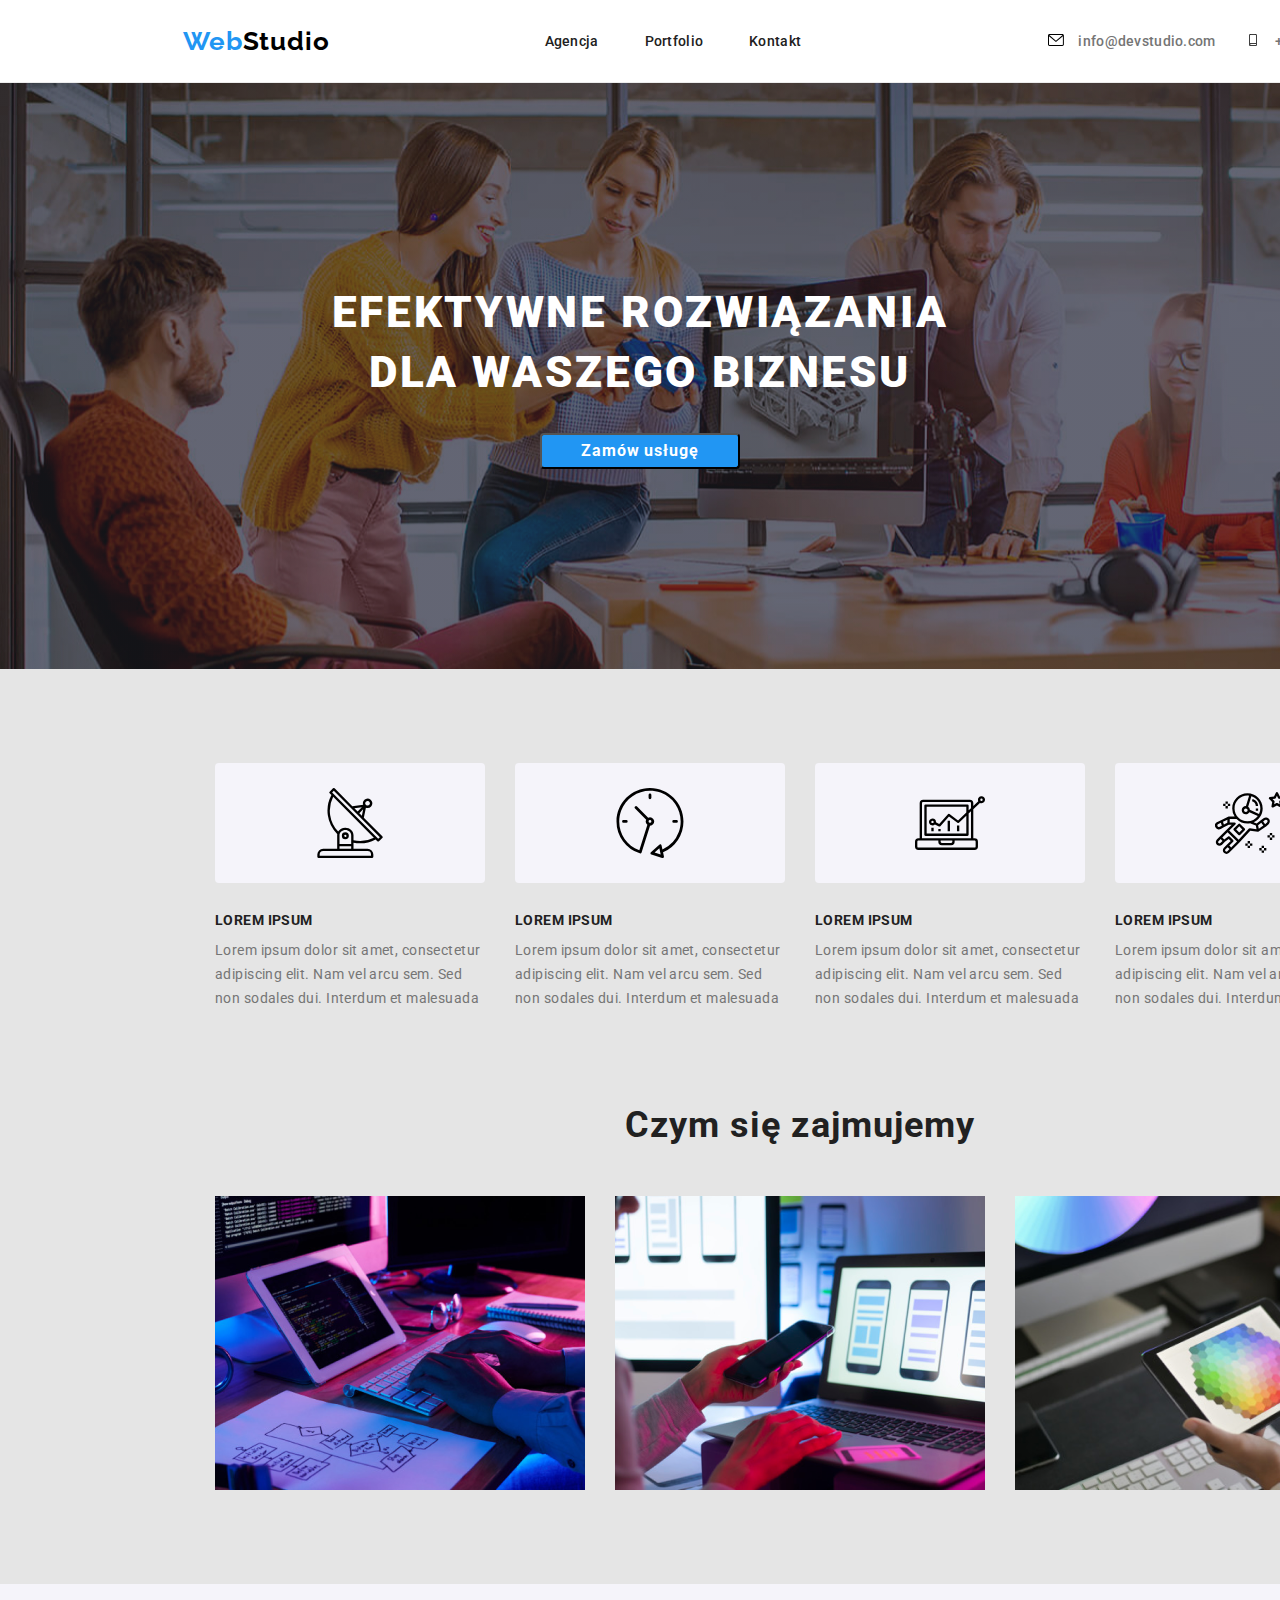
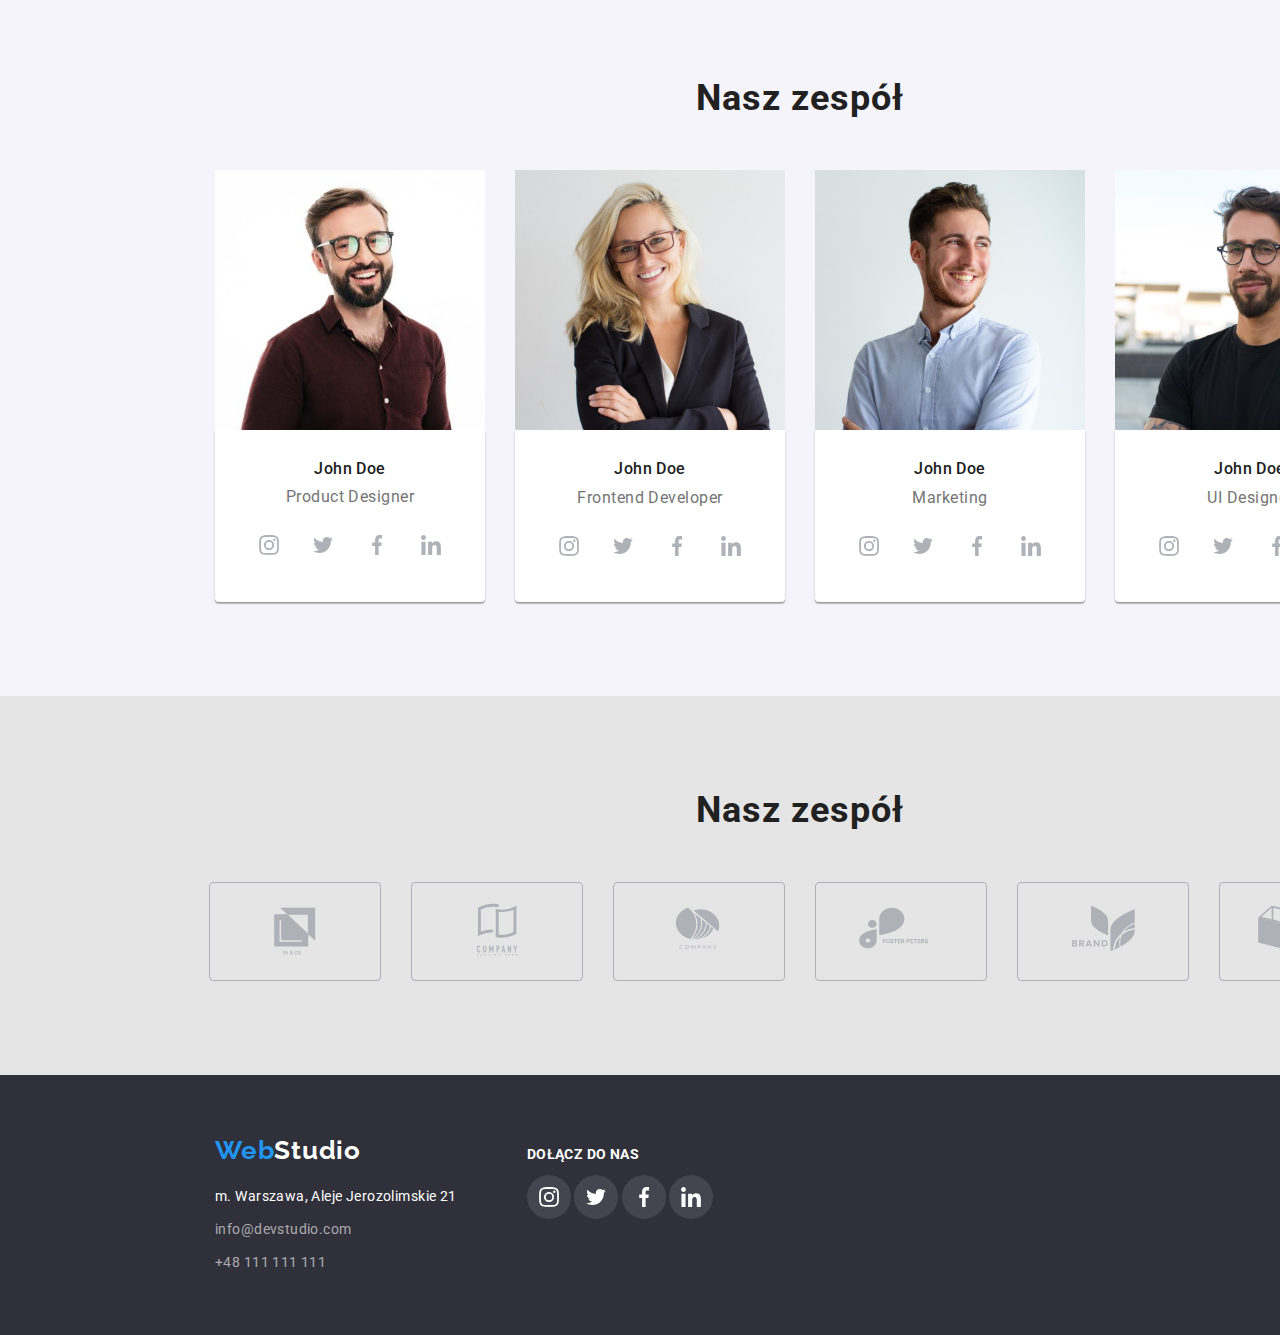
==== index.html @ 9e59b246 "feat: init" ====
<!DOCTYPE html>
<html lang="pl">
  <head>
    <meta charset="UTF-8" />
    <meta name="description" content="Praca domowa" />
    <link rel="preconnect" href="https://fonts.googleapis.com" />
    <link rel="preconnect" href="https://fonts.gstatic.com" crossorigin />
    <link
      href="https://fonts.googleapis.com/css2?family=Raleway:wght@700&family=Roboto:wght@400;500;700;900&display=swap"
      rel="stylesheet"
    />
    <!-- <link
      rel="stylesheet"
      href="https://cdnjs.cloudflare.com/ajax/libs/modern-normalize/1.1.0/modern-normalize.min.css"
      integrity="sha512-wpPYUAdjBVSE4KJnH1VR1HeZfpl1ub8YT/NKx4PuQ5NmX2tKuGu6U/JRp5y+Y8XG2tV+wKQpNHVUX03MfMFn9Q=="
      crossorigin="anonymous"
      referrerpolicy="no-referrer"
    /> -->
    <link rel="stylesheet" href="./css/modern-normalize.css" />
    <link rel="stylesheet" href="./css/styles.css" />

    <title>Studio</title>
  </head>

  <body>
    <header>
      <nav>
        <div class="header-flex container">
          <a href="" class="logo"
            >Web<span style="color: rgb(0, 0, 0)">Studio</span></a
          >
          <ul class="site-menu">
            <li class="item-menu">
              <a class="link-menu" href="./index.html">Agencja</a>
            </li>
            <li class="item-menu">
              <a class="link-menu" href="./portfolio.html">Portfolio</a>
            </li>
            <li class="item-menu">
              <a class="link-menu" href="">Kontakt</a>
            </li>
          </ul>

          <ul class="header-contact">
            <li class="item-contact">
              <div class="hov-class">
                <svg class="icon-header-contact" width="16" height="12">
                  <use href="./images/icons.svg#icon-envelope"></use>
                </svg>
                <a class="nav-contact" href="mailto:info@devstudio.com"
                  >info@devstudio.com</a
                >
              </div>
            </li>
            <li class="item-contact">
              <div class="hov-class">
                <svg class="icon-header-contact" width="16" height="12">
                  <use href="./images/icons.svg#icon-smartphone"></use>
                </svg>
                <a class="nav-contact" href="tel:+48111111111"
                  >+48 111 111 111</a
                >
              </div>
            </li>
          </ul>
        </div>
      </nav>
    </header>
    <main>
      <section>
        <div class="slider">
          <div class="container">
            <div class="foto-slider">
              <h1 class="first-page-title">
                EFEKTYWNE ROZWIĄZANIA DLA WASZEGO BIZNESU
              </h1>
              <button class="first-page-button" type="button">
                Zamów usługę
              </button>
            </div>
          </div>
        </div>
      </section>
      <section>
        <div class="articles container">
          <ul class="list-articles">
            <li class="item-articles">
              <div class="back-svg">
                <svg class="icon-advantages" width="70" height="70">
                  <use href="./images/icons.svg#icon-antenna-1"></use>
                </svg>
              </div>
              <h5 class="first-page-title-article">LOREM IPSUM</h5>
              <p class="text-demo-article">
                Lorem ipsum dolor sit amet, consectetur adipiscing elit. Nam vel
                arcu sem. Sed non sodales dui. Interdum et malesuada
              </p>
            </li>
            <li class="item-articles">
              <div class="back-svg">
                <svg class="icon-advantages" width="70" height="70">
                  <use href="./images/icons.svg#icon-clock-1"></use>
                </svg>
              </div>
              <h5 class="first-page-title-article">LOREM IPSUM</h5>
              <p class="text-demo-article">
                Lorem ipsum dolor sit amet, consectetur adipiscing elit. Nam vel
                arcu sem. Sed non sodales dui. Interdum et malesuada
              </p>
            </li>
            <li class="item-articles">
              <div class="back-svg">
                <svg class="icon-advantages" width="70" height="70">
                  <use href="./images/icons.svg#icon-diagram-1"></use>
                </svg>
              </div>
              <h5 class="first-page-title-article">LOREM IPSUM</h5>
              <p class="text-demo-article">
                Lorem ipsum dolor sit amet, consectetur adipiscing elit. Nam vel
                arcu sem. Sed non sodales dui. Interdum et malesuada
              </p>
            </li>
            <li class="item-articles">
              <div class="back-svg">
                <svg class="icon-advantages" width="70" height="70">
                  <use href="./images/icons.svg#icon-astronaut-1"></use>
                </svg>
              </div>
              <h5 class="first-page-title-article">LOREM IPSUM</h5>
              <p class="text-demo-article">
                Lorem ipsum dolor sit amet, consectetur adipiscing elit. Nam vel
                arcu sem. Sed non sodales dui. Interdum et malesuada
              </p>
            </li>
          </ul>
        </div>
      </section>
      <section>
        <div class="what-we-do container">
          <h2 class="small-headers">Czym się zajmujemy</h2>

          <ul class="list-foto-what-we-do">
            <li class="foto-what-we-do">
              <img
                src="./images/img-1.jpg"
                alt="komputer na biurku"
                width="370"
                height="294"
              />
            </li>
            <li class="foto-what-we-do">
              <img
                src="./images/img-2.jpg"
                alt="tel kom w dloni"
                width="370"
                height="294"
              />
            </li>
            <li class="foto-what-we-do">
              <img
                src="./images/img-3.jpg"
                alt="paleta kolorow na malym tablecie"
                width="370"
                height="294"
              />
            </li>
          </ul>
        </div>
      </section>
      <section>
        <div class="our-team container">
          <h2 class="small-headers">Nasz zespół</h2>
          <ul class="list-our-team">
            <li class="item-our-team">
              <figure>
                <img
                  src="./images/john_product.jpg"
                  alt="portret John From Production"
                  width="270"
                />
                <figcaption class="fig-agency">
                  <p class="employee">John Doe</p>
                  <p class="worker-profession">Product Designer</p>
                  <!--social icons-->
                  <ul class="our-team-social-icons">
                    <li class="item-our-team-social-icons">
                      <svg
                        class="social-icon-properties"
                        width="44"
                        height="44"
                        viewBox="0 0 98 44"
                      >
                        <use href="./images/icons.svg#icon-instagram-2"></use>
                      </svg>
                    </li>
                    <li class="item-our-team-social-icons">
                      <svg
                        class="social-icon-properties"
                        width="44"
                        height="44"
                        viewBox="0 0 98 44"
                      >
                        <use href="./images/icons.svg#icon-twitter-1"></use>
                      </svg>
                    </li>
                    <li class="item-our-team-social-icons">
                      <svg
                        class="social-icon-properties"
                        width="44"
                        height="44"
                        viewBox="0 0 98 44"
                      >
                        <use href="./images/icons.svg#icon-facebook-1"></use>
                      </svg>
                    </li>
                    <li class="item-our-team-social-icons">
                      <svg
                        class="social-icon-properties"
                        width="44"
                        height="44"
                        viewBox="0 0 98 44"
                      >
                        <use href="./images/icons.svg#icon-linkedin-1"></use>
                      </svg>
                    </li>
                  </ul>
                  <!-- end social icons -->
                </figcaption>
              </figure>
            </li>
            <li class="item-our-team">
              <figure>
                <img
                  src="./images/john_developer.jpg"
                  alt="portret John From Developer"
                  width="270"
                />
                <figcaption class="fig-agency">
                  <p class="employee">John Doe</p>
                  <p class="worker-profession">Frontend Developer</p>
                  <!--social icons-->
                  <ul class="our-team-social-icons">
                    <li class="item-our-team-social-icons">
                      <svg
                        class="social-icon-properties"
                        width="44"
                        height="44"
                        viewBox="0 0 98 44"
                      >
                        <use href="./images/icons.svg#icon-instagram-2"></use>
                      </svg>
                    </li>
                    <li class="item-our-team-social-icons">
                      <svg
                        class="social-icon-properties"
                        width="44"
                        height="44"
                        viewBox="0 0 98 44"
                      >
                        <use href="./images/icons.svg#icon-twitter-1"></use>
                      </svg>
                    </li>
                    <li class="item-our-team-social-icons">
                      <svg
                        class="social-icon-properties"
                        width="44"
                        height="44"
                        viewBox="0 0 98 44"
                      >
                        <use href="./images/icons.svg#icon-facebook-1"></use>
                      </svg>
                    </li>
                    <li class="item-our-team-social-icons">
                      <svg
                        class="social-icon-properties"
                        width="44"
                        height="44"
                        viewBox="0 0 98 44"
                      >
                        <use href="./images/icons.svg#icon-linkedin-1"></use>
                      </svg>
                    </li>
                  </ul>
                  <!-- end social icons -->
                </figcaption>
              </figure>
            </li>

            <li class="item-our-team">
              <figure>
                <img
                  src="./images/john_marketing.jpg"
                  alt="portret John From Marketing"
                  width="270"
                />
                <figcaption class="fig-agency">
                  <p class="employee">John Doe</p>
                  <p class="worker-profession">Marketing</p>
                  <!--social icons-->
                  <ul class="our-team-social-icons">
                    <li class="item-our-team-social-icons">
                      <svg
                        class="social-icon-properties"
                        width="44"
                        height="44"
                        viewBox="0 0 98 44"
                      >
                        <use href="./images/icons.svg#icon-instagram-2"></use>
                      </svg>
                    </li>
                    <li class="item-our-team-social-icons">
                      <svg
                        class="social-icon-properties"
                        width="44"
                        height="44"
                        viewBox="0 0 98 44"
                      >
                        <use href="./images/icons.svg#icon-twitter-1"></use>
                      </svg>
                    </li>
                    <li class="item-our-team-social-icons">
                      <svg
                        class="social-icon-properties"
                        width="44"
                        height="44"
                        viewBox="0 0 98 44"
                      >
                        <use href="./images/icons.svg#icon-facebook-1"></use>
                      </svg>
                    </li>
                    <li class="item-our-team-social-icons">
                      <svg
                        class="social-icon-properties"
                        width="44"
                        height="44"
                        viewBox="0 0 98 44"
                      >
                        <use href="./images/icons.svg#icon-linkedin-1"></use>
                      </svg>
                    </li>
                  </ul>
                  <!-- end social icons -->
                </figcaption>
              </figure>
            </li>
            <li class="item-our-team">
              <figure>
                <img
                  src="./images/john_designer.jpg"
                  alt="portret John From Designer"
                  width="270"
                />
                <figcaption class="fig-agency">
                  <p class="employee">John Doe</p>
                  <p class="worker-profession">UI Designer</p>
                  <!--social icons-->
                  <ul class="our-team-social-icons">
                    <li class="item-our-team-social-icons">
                      <svg
                        class="social-icon-properties"
                        width="44"
                        height="44"
                        viewBox="0 0 98 44"
                      >
                        <use href="./images/icons.svg#icon-instagram-2"></use>
                      </svg>
                    </li>
                    <li class="item-our-team-social-icons">
                      <svg
                        class="social-icon-properties"
                        width="44"
                        height="44"
                        viewBox="0 0 98 44"
                      >
                        <use href="./images/icons.svg#icon-twitter-1"></use>
                      </svg>
                    </li>
                    <li class="item-our-team-social-icons">
                      <svg
                        class="social-icon-properties"
                        width="44"
                        height="44"
                        viewBox="0 0 98 44"
                      >
                        <use href="./images/icons.svg#icon-facebook-1"></use>
                      </svg>
                    </li>
                    <li class="item-our-team-social-icons">
                      <svg
                        class="social-icon-properties"
                        width="44"
                        height="44"
                        viewBox="0 0 98 44"
                      >
                        <use href="./images/icons.svg#icon-linkedin-1"></use>
                      </svg>
                    </li>
                  </ul>
                  <!-- end social icons -->
                </figcaption>
              </figure>
            </li>
          </ul>
        </div>
      </section>
      <section>
        <div class="our-costumers container">
          <h2 class="small-headers">Nasz zespół</h2>
          <ul class="list-our-costumers">
            <li class="item-our-costumers">
              <svg class="icon-our-costumers" width="170" height="92">
                <use href="./images/icons.svg#icon-Client-1"></use>
              </svg>
            </li>
            <li class="item-our-costumers">
              <svg class="icon-our-costumers" width="170" height="92">
                <use href="./images/icons.svg#icon-Client-2"></use>
              </svg>
            </li>
            <li class="item-our-costumers">
              <svg class="icon-our-costumers" width="170" height="92">
                <use href="./images/icons.svg#icon-Client-3"></use>
              </svg>
            </li>
            <li class="item-our-costumers">
              <svg class="icon-our-costumers" width="170" height="92">
                <use href="./images/icons.svg#icon-Client-4"></use>
              </svg>
            </li>
            <li class="item-our-costumers">
              <svg class="icon-our-costumers" width="170" height="92">
                <use href="./images/icons.svg#icon-Client-5"></use>
              </svg>
            </li>
            <li class="item-our-costumers">
              <svg class="icon-our-costumers" width="170" height="92">
                <use href="./images/icons.svg#icon-Client-6"></use>
              </svg>
            </li>
          </ul>
        </div>
      </section>
    </main>

    <footer>
      <div class="footer-flex container">
        <address>
          <ul class="footer-contact">
            <li class="footer-address">
              <a href="" class="footer-logo"
                >Web<span style="color: rgb(255, 255, 255)">Studio</span></a
              >
              <span class="address">m. Warszawa, Aleje Jerozolimskie 21</span>
              <a class="footer-ad1" href="mailto:info@devstudio.com"
                >info@devstudio.com</a
              >
              <a class="footer-ad2" href="tel:+48111111111">+48 111 111 111</a>
            </li>
            <li class="item-icon-social-footer">
              <h5 class="footer-to-us">DOŁĄCZ DO NAS</h5>
              <svg
                class="icon-social-footer"
                width="44"
                height="44"
                viewBox="0 0 98 44"
              >
                <use href="./images/icons.svg#icon-instagram-2"></use>
              </svg>
              <svg
                class="icon-social-footer"
                width="44"
                height="44"
                viewBox="0 0 98 44"
              >
                <use href="./images/icons.svg#icon-twitter-1"></use>
              </svg>
              <svg
                class="icon-social-footer"
                width="44"
                height="44"
                viewBox="0 0 98 44"
              >
                <use href="./images/icons.svg#icon-facebook-1"></use>
              </svg>
              <svg
                class="icon-social-footer"
                width="44"
                height="44"
                viewBox="0 0 98 44"
              >
                <use href="./images/icons.svg#icon-linkedin-1"></use>
              </svg>
            </li>
          </ul>
        </address>
      </div>
    </footer>
  </body>
</html>
---- css/styles.css ----
:root {
  --body-background-color: #e5e5e5;
  --white-text-color: #ffffff;
  --focus-hover-link-color: #2196f3;
  --main-font: "Roboto", sans-serif;
  --main-font-color: #212121;
  --background-primary-color: #2196f3;
}

body {
  background: var(--body-background-color);
  color: var(--main-font-color);
  font-family: var(--main-font);
}

.container {
  margin-top: 0;
  margin-bottom: 0;
  margin: auto;
  width: 1200px;
}

.header-contact {
  --text-color-header-contact: #757575;
}
.worker-profession {
  --text-color-worker-profession: #757575;
}

.sub-description {
  --text-color-sub-description: #757575;
}

.text-demo-article {
  --text-color-demo-article: #757575;
}

/* section first page */

/* .slider {
  display: flex;
  width: 1600px;
  background-color: #2f303a;
  flex-direction: column;
  justify-content: center;
  align-items: center;
  padding: 200px 0;
} */
.slider {
  display: block;
  margin: auto;
  max-width: 1600px;
  background-image: linear-gradient(
      rgba(47, 48, 58, 0.4),
      rgba(47, 48, 58, 0.4)
    ),
    url("../images/slider_img.jpg");
  /* background-image: url("../images/slider_img.jpg"); */
}

.foto-slider {
  display: flex;
  flex-direction: column;
  align-items: center;
  padding: 200px 0 200px;
}

.first-page-title {
  font-style: normal;
  font-weight: 900;
  font-size: 44px;
  line-height: 1.36;
  text-align: center;
  letter-spacing: 0.06em;
  text-transform: uppercase;
  color: var(--white-text-color);
  width: 696px;
  margin-top: 0;
  margin-bottom: 30px;
}
.first-page-button {
  font-family: "Roboto";
  font-style: normal;
  font-weight: 700;
  font-size: 16px;
  line-height: 1.87;
  align-items: center;
  text-align: center;
  letter-spacing: 0.06em;
  color: var(--white-text-color);
  background: var(--background-primary-color);
  border-radius: 4px;
  width: 200px;
}
.first-page-button:focus,
.first-page-button:hover {
  box-shadow: 0px 4px 4px rgba(0, 0, 0, 0.15);
  cursor: pointer;
}

.articles {
  background: #e5e5e5;
  width: 1600px;
}

.list-articles {
  list-style: none;
  display: flex;
  justify-content: center;
  margin: 0;
  padding: 94px 215px;
}

.list-articles > .item-articles:not(:last-child) {
  margin-right: 30px;
}

/* .item-articles {
  margin-right: 30px;
} */

.first-page-title-article {
  font-style: normal;
  font-weight: 700;
  font-size: 14px;
  line-height: 1.14;
  letter-spacing: 0.03em;
  text-transform: uppercase;
  margin: 0;
  margin-bottom: 10px;
}

.text-demo-article {
  font-style: normal;
  font-size: 14px;
  line-height: 1.71;
  letter-spacing: 0.03em;
  color: var(--text-color-demo-article);
  margin: 0;
}

.what-we-do {
  display: flex;
  background: #e5e5e5;
  width: 1600px;
  flex-direction: column;
  justify-content: center;
  align-items: center;
}

.list-foto-what-we-do {
  list-style: none;
  display: flex;
  margin: 0;
  margin-bottom: 94px;
  padding-left: 0;
}

/* .foto-what-we-do {
  margin-right: 30px;
} */

.list-foto-what-we-do > .foto-what-we-do:not(:last-child) {
  margin-right: 30px;
}

.small-headers {
  font-style: normal;
  font-weight: 700;
  font-size: 36px;
  line-height: 1.16;
  text-align: center;
  letter-spacing: 0.03em;
  margin: 0;
  margin-bottom: 50px;
}

.employee {
  font-style: normal;
  font-weight: 500;
  font-size: 16px;
  line-height: 1.18;
  letter-spacing: 0.03em;
  margin: 0;
  margin-bottom: 10px;
}

.worker-profession {
  font-style: normal;
  font-size: 16px;
  line-height: 1.18;
  letter-spacing: 0.03em;
  margin: 0;
  margin-bottom: 16px;
  color: var(--text-color-worker-profession);
}

/* section header, nav */
.logo,
.footer-logo {
  font-family: "Raleway";
  font-style: normal;
  font-weight: 700;
  font-size: 26px;
  line-height: 1.19;
  letter-spacing: 0.03em;
  color: var(--background-primary-color);
  text-decoration: none;
}

.footer-logo {
  display: block;
  margin-bottom: 20px;
}

.header-flex {
  display: flex;
  border-bottom: 1px solid #ececec;
  background: #ffffff;
  width: 1600px;
  flex-direction: row;
  justify-content: space-evenly;
  align-items: center;
}

.site-menu {
  list-style: none;
  padding: 32px;
  margin: 0;
  display: flex;
}

.site-menu > .item-menu:not(:last-child) {
  margin-right: 46px;
}

.link-menu {
  font-weight: 500;
  font-size: 14px;
  line-height: 1.14;
  letter-spacing: 0.02em;
  text-decoration: none;
  color: var(--normal-link-color);
}

.link-menu:hover,
.link-menu:focus {
  color: var(--focus-hover-link-color);
}

.header-contact {
  list-style: none;
  padding: 32px;
  margin: 0;
  display: flex;
}

.nav-contact {
  font-style: normal;
  font-weight: 500;
  font-size: 14px;
  line-height: 1.14;
  letter-spacing: 0.02em;
  text-decoration: none;
  color: var(--text-color-header-contact);
}

.nav-contact:focus,
.nav-contact:hover {
  color: var(--focus-hover-link-color);
}
.header-contact > .item-contact:not(:last-child) {
  margin-right: 30px;
}

.filter-menu {
  width: 1600px;
  background: #e5e5e5;
}

.filter {
  margin: 0;
  list-style: none;
  display: flex;
  justify-content: center;
  padding: 94px 518px 50px 510px;
}
/* section main */
.filter-button {
  background: #f5f4fa;
  font-family: "Roboto";
  font-style: normal;
  font-weight: 500;
  font-size: 16px;
  line-height: 1.62;
  border-radius: 4px;
  letter-spacing: 0.03em;
  text-align: center;
  /* margin-right: 8px; */
}

.filter > .item-filter-menu:not(:last-child) {
  margin-right: 8px;
}

.filter-button:hover,
.filter-button:focus {
  background: var(--focus-hover-link-color);
  color: var(--white-text-color);
  box-shadow: 0px 3px 1px rgba(0, 0, 0, 0.1), 0px 1px 2px rgba(0, 0, 0, 0.08),
    0px 2px 2px rgba(0, 0, 0, 0.12);
  border-radius: 4px;
  cursor: pointer;
}

.filter-results {
  width: 1600px;
}
.filter-images {
  list-style: none;
  /* padding-left: 0; */
  padding-bottom: 94px;
  margin: 0;
  display: flex;
  justify-content: center;
  flex-wrap: wrap;
  gap: 30px;
}

/* .items-filter-images {
  flex-basis: calc((100% - 2 * 30px) / 3);
} */

/* .filter-images > .items-filter-images:not(:last-child) {
  margin-right: 30px;
} */

.basic-description {
  font-style: normal;
  font-weight: 700;
  font-size: 18px;
  line-height: 2;
  letter-spacing: 0.06em;
  margin: 0;
  margin-bottom: 4px;
}

.sub-description {
  font-style: normal;
  font-size: 16px;
  line-height: 1.87;
  letter-spacing: 0.03em;
  color: var(--text-color-sub-description);
  margin: 0;
}

.our-team {
  display: flex;
  width: 1600px;
  background: #f5f4fa;
  flex-direction: column;
  align-items: center;
  padding: 94px 215px;
}

.list-our-team {
  list-style: none;
  margin: 0;
  padding: 0;
  display: flex;
}

.list-our-team > .item-our-team:not(:last-child) {
  margin-right: 30px;
}

figure {
  margin: 0;
}
.fig-agency {
  margin: 0;
  text-align: center;
  background: #ffffff;
  padding: 30px 32px;
  box-shadow: 0px 1px 3px rgba(0, 0, 0, 0.12), 0px 1px 1px rgba(0, 0, 0, 0.14),
    0px 2px 1px rgba(0, 0, 0, 0.2);
  border-radius: 0px 0px 4px 4px;
}

.fig-portfolio {
  text-align: left;
  background: #ffffff;
  border-right: 1px solid #eeeeee;
  border-bottom: 1px solid #eeeeee;
  border-left: 1px solid #eeeeee;
  padding: 20px 24px;
}

/* section footer */

.footer-flex {
  width: 1600px;
  background: #2f303a;
  padding: 60px 215px;
}

.footer-contact {
  list-style: none;
  font-style: normal;
  padding: 0;
  font-size: 14px;
  line-height: 1.71;
  letter-spacing: 0.03em;
  margin: 0;
  display: flex;
  align-items: baseline;
}

.footer-address {
  margin-right: 70px;
  color: var(--white-text-color);
}

.address {
  font-size: 14px;
  line-height: 1.71;
  letter-spacing: 0.03em;
  color: #ffffff;
  display: block;
  margin-bottom: 9px;
}

.footer-ad1,
.footer-ad2 {
  text-decoration: none;
  color: rgba(255, 255, 255, 0.6);
  margin-bottom: 9px;
}

.footer-ad1 {
  display: block;
  margin-bottom: 9px;
}

.footer-ad2 {
  margin: 0;
}

.footer-ad:hover,
.footer-ad:focus {
  color: var(--focus-hover-link-color);
}
img {
  display: block;
}

.footer-to-us {
  font-weight: 700;
  font-size: 14px;
  line-height: 1.14px;
  letter-spacing: 0.03em;
  text-transform: uppercase;
  color: #ffffff;
  margin: 0;
  margin-bottom: 20px;
}

.our-costumers {
  width: 1600px;
  background: #e5e5e5;
  padding: 94px 0 94px 0;
}
.list-our-costumers {
  list-style: none;
  margin: 0;
  padding: 0;
  display: flex;
  justify-content: center;
}

.list-our-costumers > .item-our-costumers:not(:last-child) {
  margin-right: 30px;
}

/* icon style */

.icon-header-contact {
  margin-right: 10px;
}

.hov-class:hover {
  fill: #2196f3;
}

.back-svg {
  width: 270px;
  /* height: 120px; */
  background: #f5f4fa;
  border-radius: 4px;
  margin-bottom: 30px;
  padding: 25px 100px 25px 100px;
}

.icon-advantages {
  display: block;
}

.our-team-social-icons {
  list-style: none;
  display: flex;
  justify-content: center;
  padding: 0;
}

.our-team-social-icons > .item-our-team-social-icons:not(:last-child) {
  margin-right: 10px;
}

.social-icon-properties {
  border-radius: 50%;
  fill: #afb1b8;
}

.social-icon-properties:hover {
  background: #2196f3;
  fill: #ffffff;
}

.icon-social-footer {
  border-radius: 50%;
  background: rgba(255, 255, 255, 0.1);
  fill: #ffffff;
}

.icon-social-footer:hover {
  background: #2196f3;
  /* fill: #ffffff; */
}

.item-our-costumers {
  border: solid #afb1b8 1px;
  border-radius: 4px;
  fill: #afb1b8;
}

.item-our-costumers:hover {
  border: solid #2196f3 1px;
  fill: #2196f3;
}

.items-filter-images:focus,
.items-filter-images:hover {
  border: 1px solid #eeeeee;
  box-shadow: 0px 1px 1px rgba(0, 0, 0, 0.12), 0px 4px 4px rgba(0, 0, 0, 0.06),
    1px 4px 6px rgba(0, 0, 0, 0.16);
}
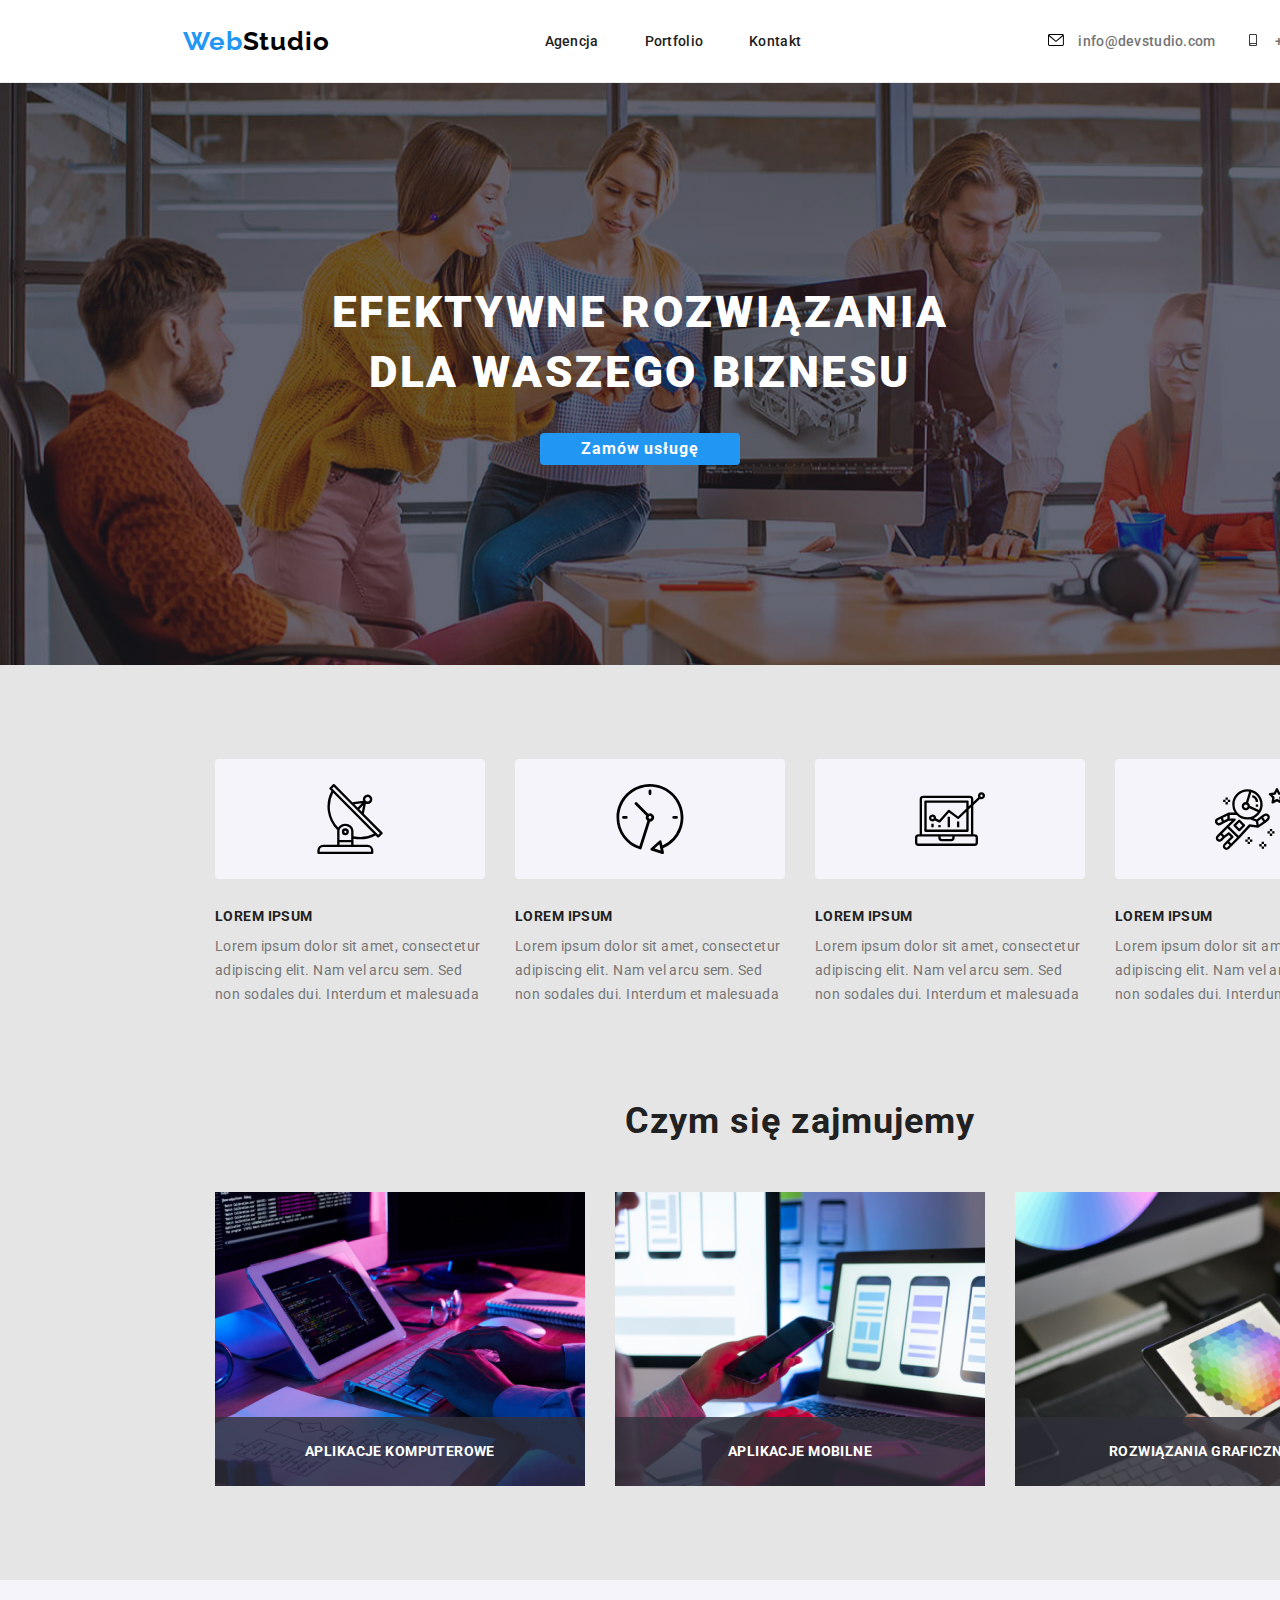
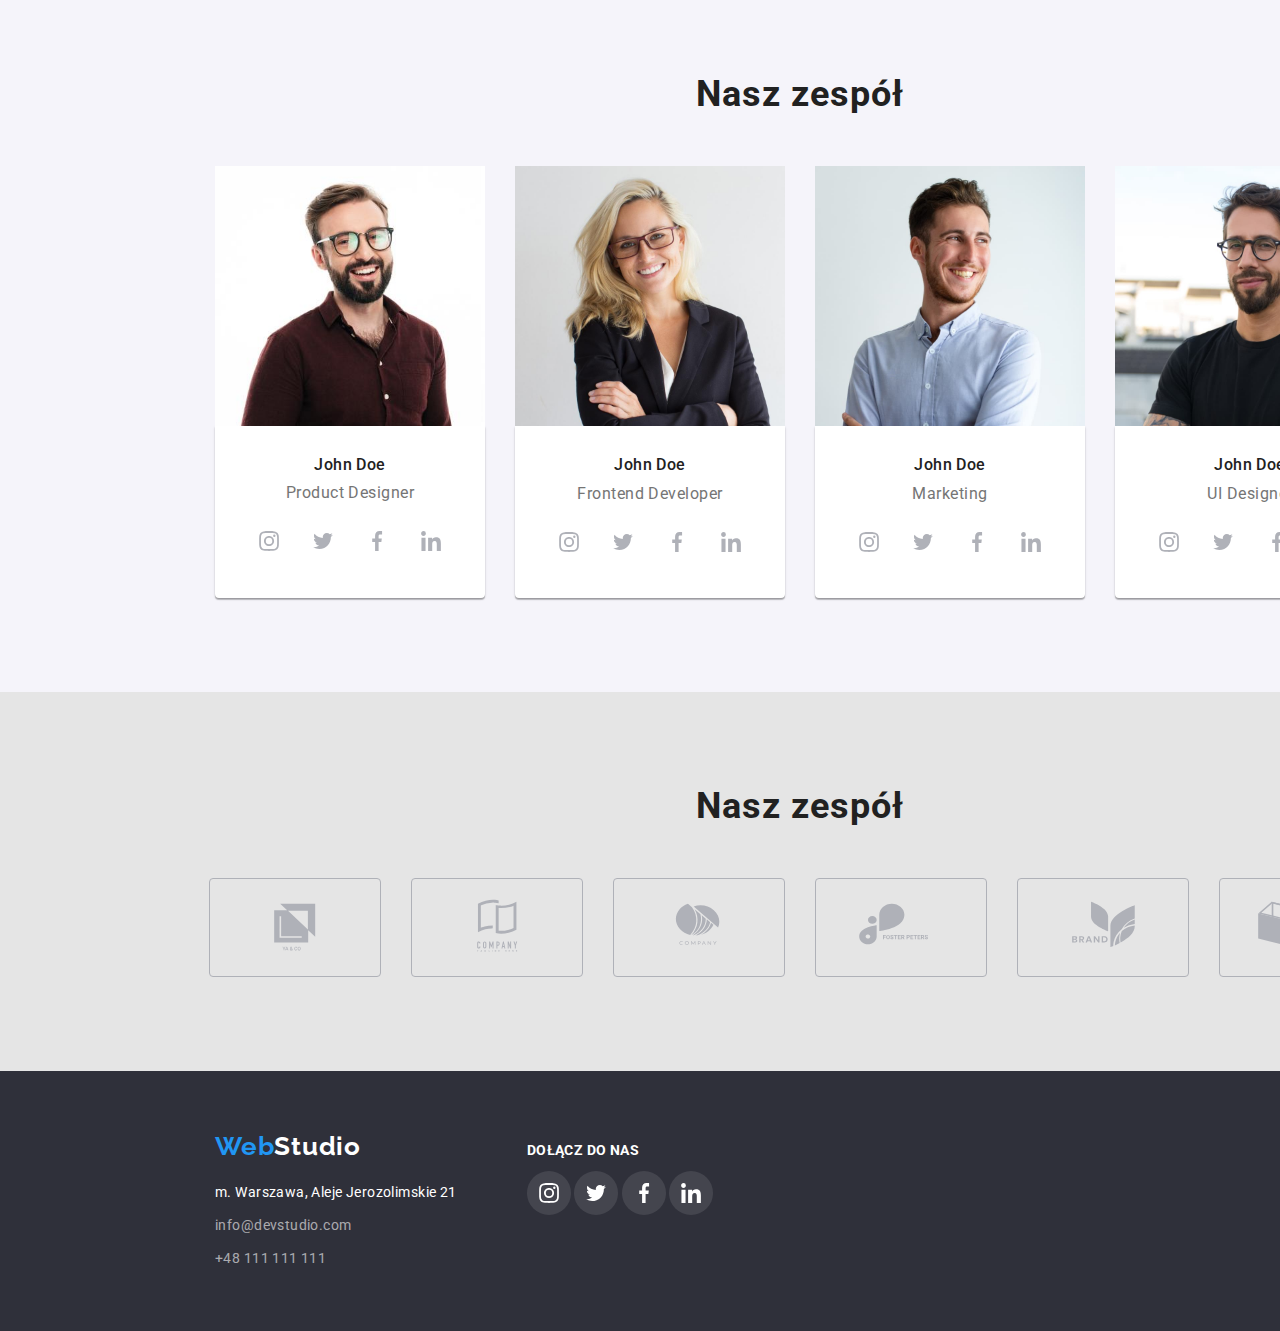
==== commit 352e8ff9: "add files" ====
--- a/index.html
+++ b/index.html
@@ -23,6 +23,14 @@
   </head>
 
   <body>
+    <!-- Modal Window -->
+    <div class="modal is-hidden" data-modal>
+      <div class="window">
+        <button class="close-button" data-modal-close>X</button>
+      </div>
+    </div>
+    <div class="modal is-hidden" data-modal></div>
+    <!-- End Modal Window -->
     <header>
       <nav>
         <div class="header-flex container">
@@ -31,13 +39,22 @@
           >
           <ul class="site-menu">
             <li class="item-menu">
-              <a class="link-menu" href="./index.html">Agencja</a>
+              <div class="highlight-menu">
+                <a class="link-menu" href="./index.html">Agencja</a>
+                <div class="highlight"></div>
+              </div>
             </li>
             <li class="item-menu">
-              <a class="link-menu" href="./portfolio.html">Portfolio</a>
+              <div class="highlight-menu">
+                <a class="link-menu" href="./portfolio.html">Portfolio</a>
+                <div class="highlight"></div>
+              </div>
             </li>
             <li class="item-menu">
-              <a class="link-menu" href="">Kontakt</a>
+              <div class="highlight-menu">
+                <a class="link-menu" href="">Kontakt</a>
+                <div class="highlight"></div>
+              </div>
             </li>
           </ul>
 
@@ -74,7 +91,7 @@
               <h1 class="first-page-title">
                 EFEKTYWNE ROZWIĄZANIA DLA WASZEGO BIZNESU
               </h1>
-              <button class="first-page-button" type="button">
+              <button data-modal-open class="first-page-button" type="button">
                 Zamów usługę
               </button>
             </div>
@@ -141,28 +158,49 @@
 
           <ul class="list-foto-what-we-do">
             <li class="foto-what-we-do">
-              <img
-                src="./images/img-1.jpg"
-                alt="komputer na biurku"
-                width="370"
-                height="294"
-              />
+              <div class="signature-back">
+                <figure>
+                  <img
+                    src="./images/img-1.jpg"
+                    alt="komputer na biurku"
+                    width="370"
+                    height="294"
+                  />
+                  <figcaption>
+                    <p class="foto-signature">Aplikacje komputerowe</p>
+                  </figcaption>
+                </figure>
+              </div>
             </li>
             <li class="foto-what-we-do">
-              <img
-                src="./images/img-2.jpg"
-                alt="tel kom w dloni"
-                width="370"
-                height="294"
-              />
+              <div class="signature-back">
+                <figure>
+                  <img
+                    src="./images/img-2.jpg"
+                    alt="tel kom w dloni"
+                    width="370"
+                    height="294"
+                  />
+                  <figcaption>
+                    <p class="foto-signature">Aplikacje mobilne</p>
+                  </figcaption>
+                </figure>
+              </div>
             </li>
             <li class="foto-what-we-do">
-              <img
-                src="./images/img-3.jpg"
-                alt="paleta kolorow na malym tablecie"
-                width="370"
-                height="294"
-              />
+              <div class="signature-back">
+                <figure>
+                  <img
+                    src="./images/img-3.jpg"
+                    alt="paleta kolorow na malym tablecie"
+                    width="370"
+                    height="294"
+                  />
+                  <figcaption>
+                    <p class="foto-signature">Rozwiązania graficzne</p>
+                  </figcaption>
+                </figure>
+              </div>
             </li>
           </ul>
         </div>
@@ -495,5 +533,7 @@
         </address>
       </div>
     </footer>
+
+    <script src="./js/modal.js"></script>
   </body>
 </html>
--- a/css/styles.css
+++ b/css/styles.css
@@ -89,8 +89,11 @@
   letter-spacing: 0.06em;
   color: var(--white-text-color);
   background: var(--background-primary-color);
+  border: 0;
   border-radius: 4px;
   width: 200px;
+  transition-duration: 250ms;
+  transition-timing-function: cubic-bezier(0.4, 0, 0.2, 1);
 }
 .first-page-button:focus,
 .first-page-button:hover {
@@ -156,9 +159,26 @@
   padding-left: 0;
 }
 
-/* .foto-what-we-do {
-  margin-right: 30px;
-} */
+.signature-back {
+  position: relative;
+}
+
+.foto-signature {
+  position: absolute;
+  bottom: 0;
+  right: 0;
+  left: 0;
+  font-weight: 700;
+  font-size: 14px;
+  line-height: 1.14;
+  letter-spacing: 0.03em;
+  margin: 0;
+  padding: 27px 0 27px 0;
+  text-align: center;
+  text-transform: uppercase;
+  color: #ffffff;
+  background-color: rgba(47, 48, 58, 0.8);
+}
 
 .list-foto-what-we-do > .foto-what-we-do:not(:last-child) {
   margin-right: 30px;
@@ -241,6 +261,28 @@
   letter-spacing: 0.02em;
   text-decoration: none;
   color: var(--normal-link-color);
+  transition-duration: 250ms;
+  transition-timing-function: cubic-bezier(0.4, 0, 0.2, 1);
+}
+
+.highlight-menu {
+  position: relative;
+}
+
+.highlight {
+  position: absolute;
+  top: 47px;
+  width: 100%;
+  height: 4px;
+  background-color: #2196f3;
+  border-radius: 2px;
+  z-index: -1;
+  transition-duration: 250ms;
+  transition-timing-function: cubic-bezier(0.4, 0, 0.2, 1);
+}
+
+.highlight-menu:hover .highlight {
+  z-index: 0;
 }
 
 .link-menu:hover,
@@ -263,6 +305,8 @@
   letter-spacing: 0.02em;
   text-decoration: none;
   color: var(--text-color-header-contact);
+  transition-duration: 250ms;
+  transition-timing-function: cubic-bezier(0.4, 0, 0.2, 1);
 }
 
 .nav-contact:focus,
@@ -293,10 +337,13 @@
   font-weight: 500;
   font-size: 16px;
   line-height: 1.62;
+  border: 0;
   border-radius: 4px;
   letter-spacing: 0.03em;
   text-align: center;
   /* margin-right: 8px; */
+  transition-duration: 250ms;
+  transition-timing-function: cubic-bezier(0.4, 0, 0.2, 1);
 }
 
 .filter > .item-filter-menu:not(:last-child) {
@@ -452,6 +499,8 @@
 }
 img {
   display: block;
+  max-width: 100%;
+  height: auto;
 }
 
 .footer-to-us {
@@ -519,6 +568,8 @@
 .social-icon-properties {
   border-radius: 50%;
   fill: #afb1b8;
+  transition-duration: 250ms;
+  transition-timing-function: cubic-bezier(0.4, 0, 0.2, 1);
 }
 
 .social-icon-properties:hover {
@@ -530,6 +581,8 @@
   border-radius: 50%;
   background: rgba(255, 255, 255, 0.1);
   fill: #ffffff;
+  transition-duration: 250ms;
+  transition-timing-function: cubic-bezier(0.4, 0, 0.2, 1);
 }
 
 .icon-social-footer:hover {
@@ -541,6 +594,8 @@
   border: solid #afb1b8 1px;
   border-radius: 4px;
   fill: #afb1b8;
+  transition-duration: 250ms;
+  transition-timing-function: cubic-bezier(0.4, 0, 0.2, 1);
 }
 
 .item-our-costumers:hover {
@@ -553,4 +608,76 @@
   border: 1px solid #eeeeee;
   box-shadow: 0px 1px 1px rgba(0, 0, 0, 0.12), 0px 4px 4px rgba(0, 0, 0, 0.06),
     1px 4px 6px rgba(0, 0, 0, 0.16);
-}
+  transition-duration: 250ms;
+  transition-timing-function: cubic-bezier(0.4, 0, 0.2, 1);
+}
+
+.box-curtain {
+  position: relative;
+  overflow: hidden;
+}
+
+.curtain {
+  position: absolute;
+  top: 0;
+  left: 0;
+  width: 100%;
+  height: 100%;
+  background: rgba(33, 150, 243, 0.9);
+  transform: translateY(100%);
+  transition-duration: 250ms;
+  transition-timing-function: cubic-bezier(0.4, 0, 0.2, 1);
+}
+
+.box-curtain:hover .curtain {
+  transform: translateY(0);
+}
+
+.text-curtain {
+  font-weight: 400;
+  font-size: 18px;
+  line-height: 1.55;
+  color: #ffffff;
+  padding: 49px 45px 49px 24px;
+}
+
+/* Modal Window */
+.window {
+  position: relative;
+  width: 528px;
+  height: 581px;
+  border-radius: 4px;
+  background-color: #ffffff;
+  top: 50%;
+  left: 50%;
+  transform: translateX(-50%) translateY(-50%);
+  box-shadow: 0px 1px 3px rgba(0, 0, 0, 0.12), 0px 1px 1px rgba(0, 0, 0, 0.14),
+    0px 2px 1px rgba(0, 0, 0, 0.2);
+  position: fixed;
+
+  /* z-index: 1; */
+}
+
+.modal {
+  background-color: rgba(0, 0, 0, 0.2);
+  width: 100%;
+  height: 100%;
+  position: fixed;
+}
+
+.is-hidden {
+  pointer-events: none;
+  visibility: hidden;
+  opacity: 1;
+}
+
+.close-button {
+  position: absolute;
+  top: 8px;
+  right: 8px;
+
+  background: #ffffff;
+  border: 1px solid rgba(0, 0, 0, 0.1);
+  border-radius: 50%;
+}
+/*End Modal Window */
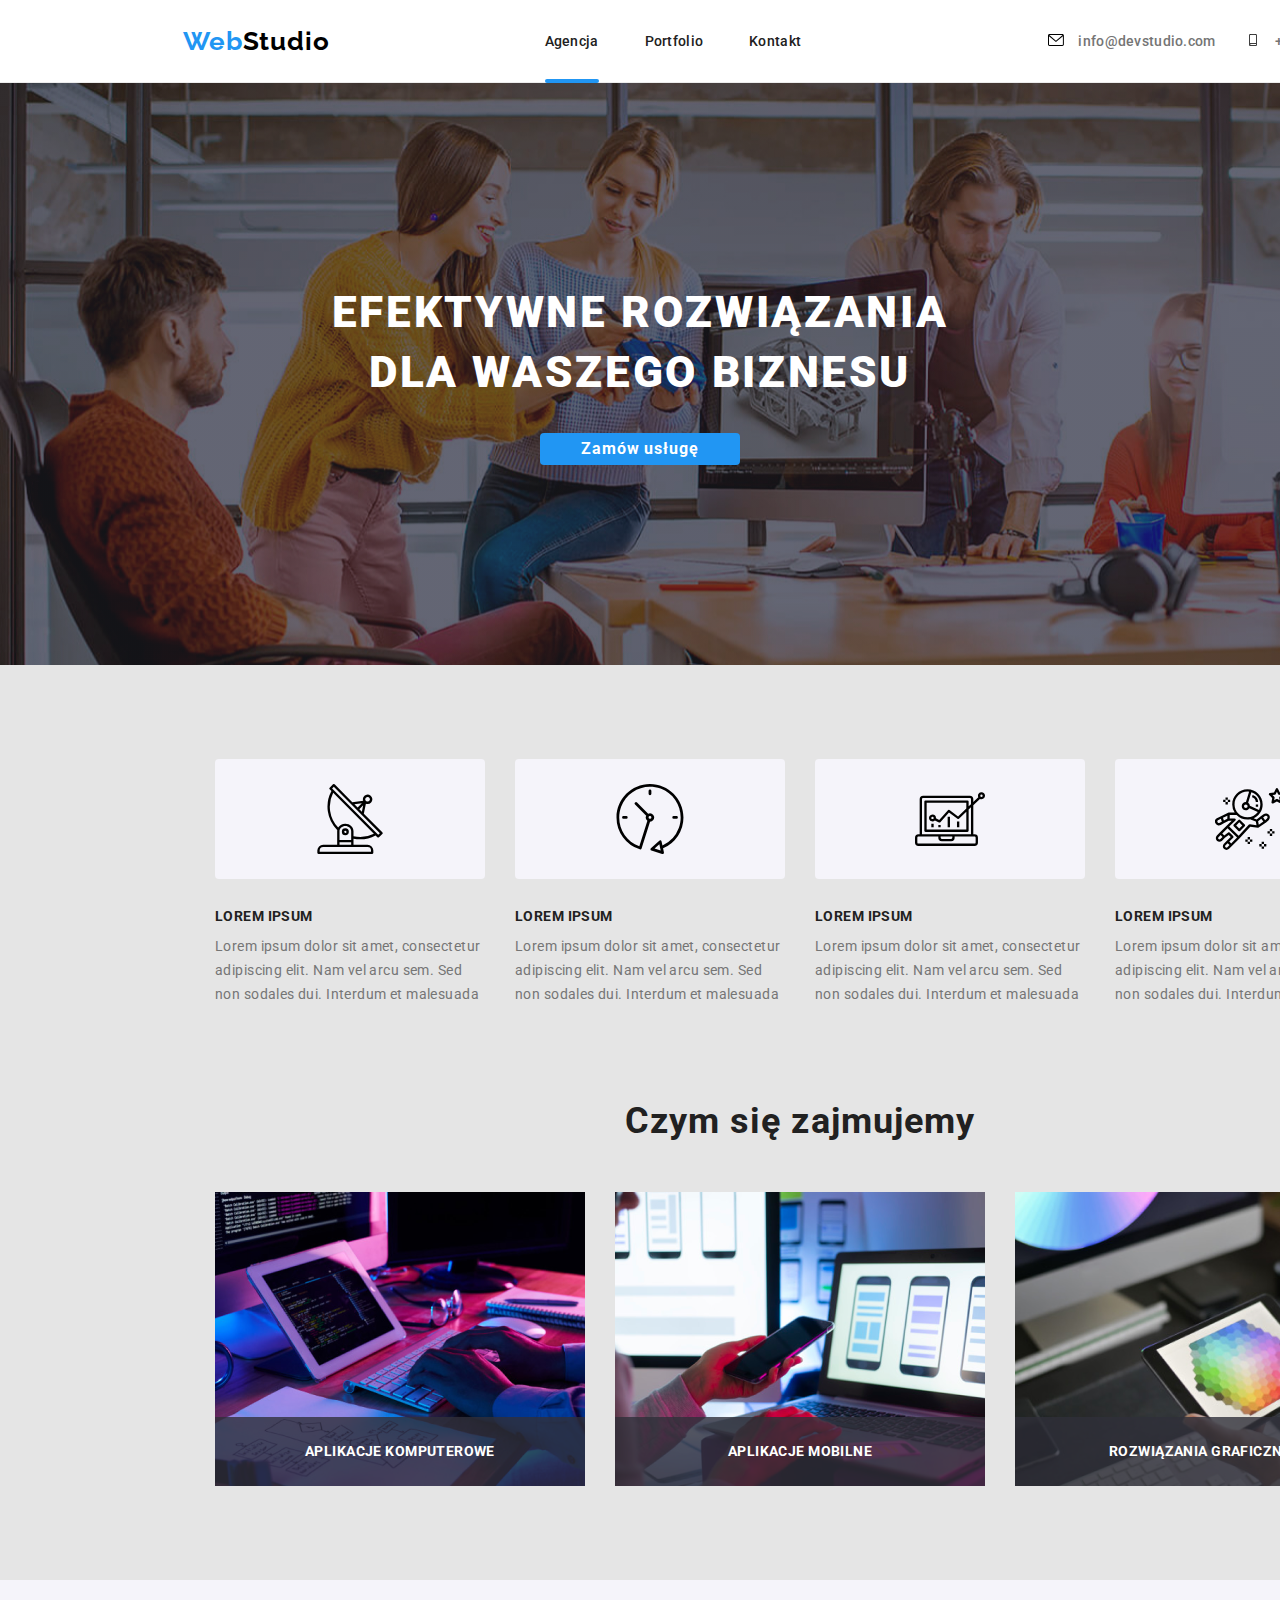
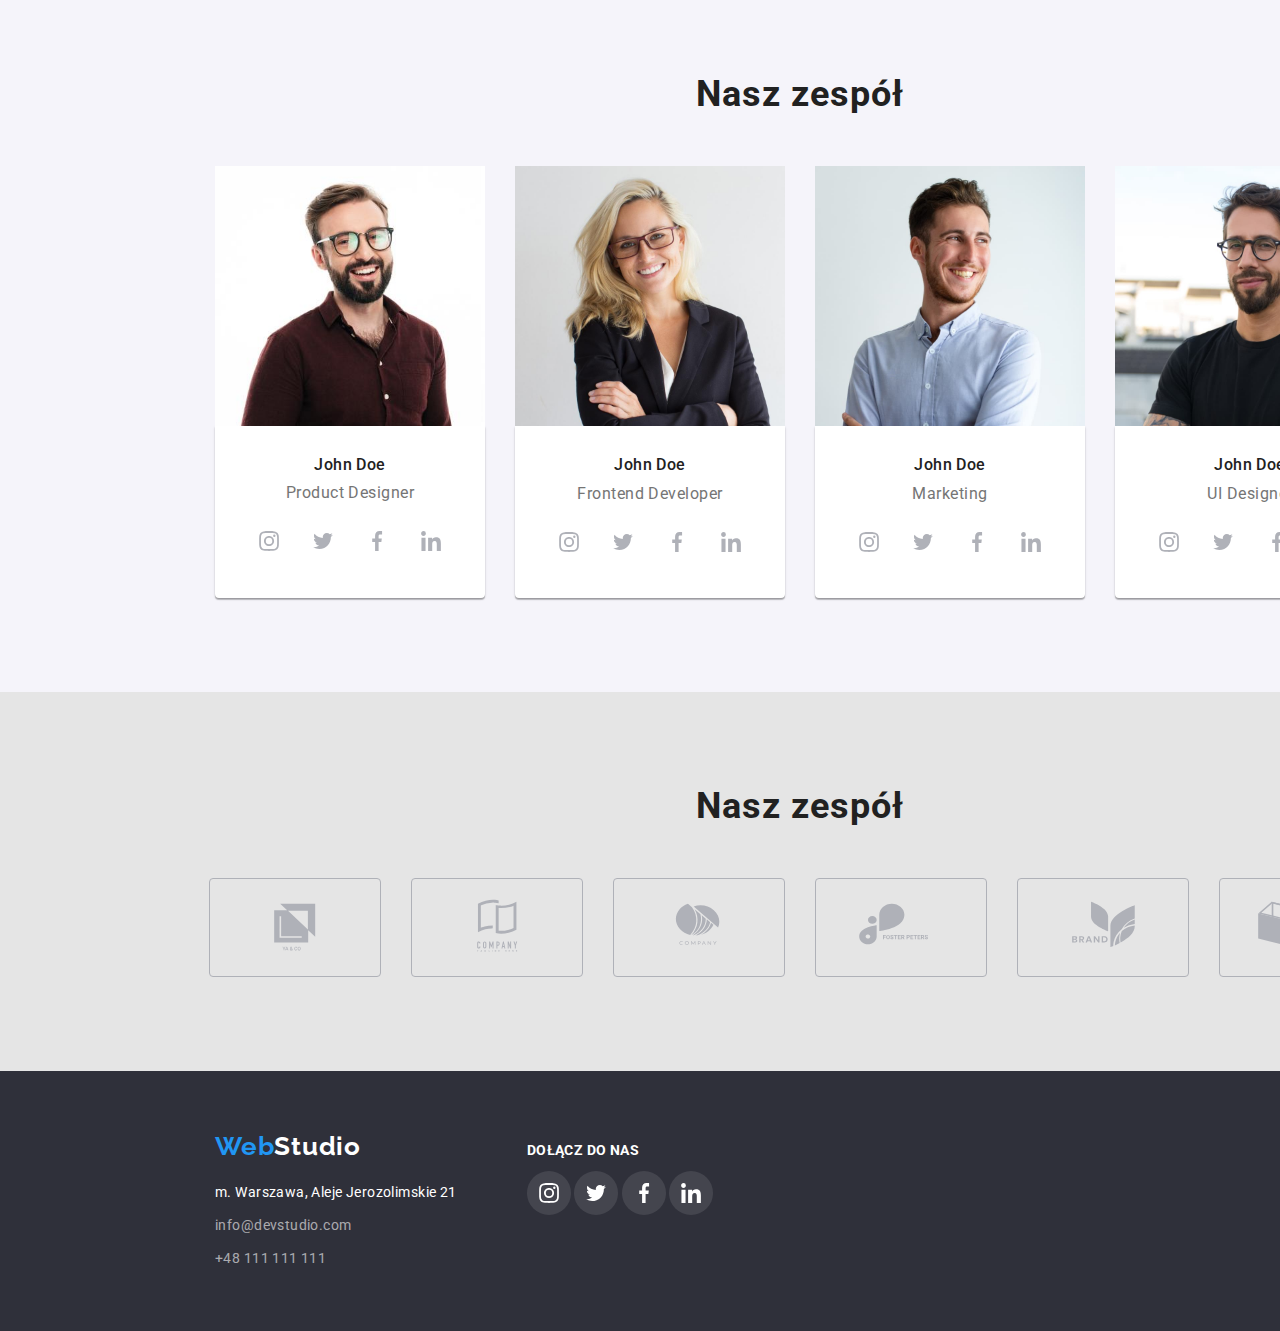
==== commit a6200462: "correct" ====
--- a/index.html
+++ b/index.html
@@ -29,7 +29,7 @@
         <button class="close-button" data-modal-close>X</button>
       </div>
     </div>
-    <div class="modal is-hidden" data-modal></div>
+
     <!-- End Modal Window -->
     <header>
       <nav>
@@ -40,8 +40,9 @@
           <ul class="site-menu">
             <li class="item-menu">
               <div class="highlight-menu">
-                <a class="link-menu" href="./index.html">Agencja</a>
-                <div class="highlight"></div>
+                <div class="active">
+                  <a class="link-menu" href="./index.html">Agencja</a>
+                </div>
               </div>
             </li>
             <li class="item-menu">
--- a/css/styles.css
+++ b/css/styles.css
@@ -265,7 +265,7 @@
   transition-timing-function: cubic-bezier(0.4, 0, 0.2, 1);
 }
 
-.highlight-menu {
+/* .highlight-menu {
   position: relative;
 }
 
@@ -283,7 +283,7 @@
 
 .highlight-menu:hover .highlight {
   z-index: 0;
-}
+} */
 
 .link-menu:hover,
 .link-menu:focus {
@@ -681,3 +681,34 @@
   border-radius: 50%;
 }
 /*End Modal Window */
+
+.item-menu {
+  position: relative;
+}
+.highlight-menu::after {
+  position: absolute;
+  content: "";
+  top: 47px;
+  left: 0;
+  width: 100%;
+  height: 4px;
+  background-color: #2196f3;
+  border-radius: 2px;
+  display: none;
+}
+
+.highlight-menu:hover::after {
+  display: block;
+}
+
+.active::after {
+  position: absolute;
+  content: "";
+  top: 47px;
+  left: 0;
+  width: 100%;
+  height: 4px;
+  background-color: #2196f3;
+  border-radius: 2px;
+  /* display: none; */
+}
